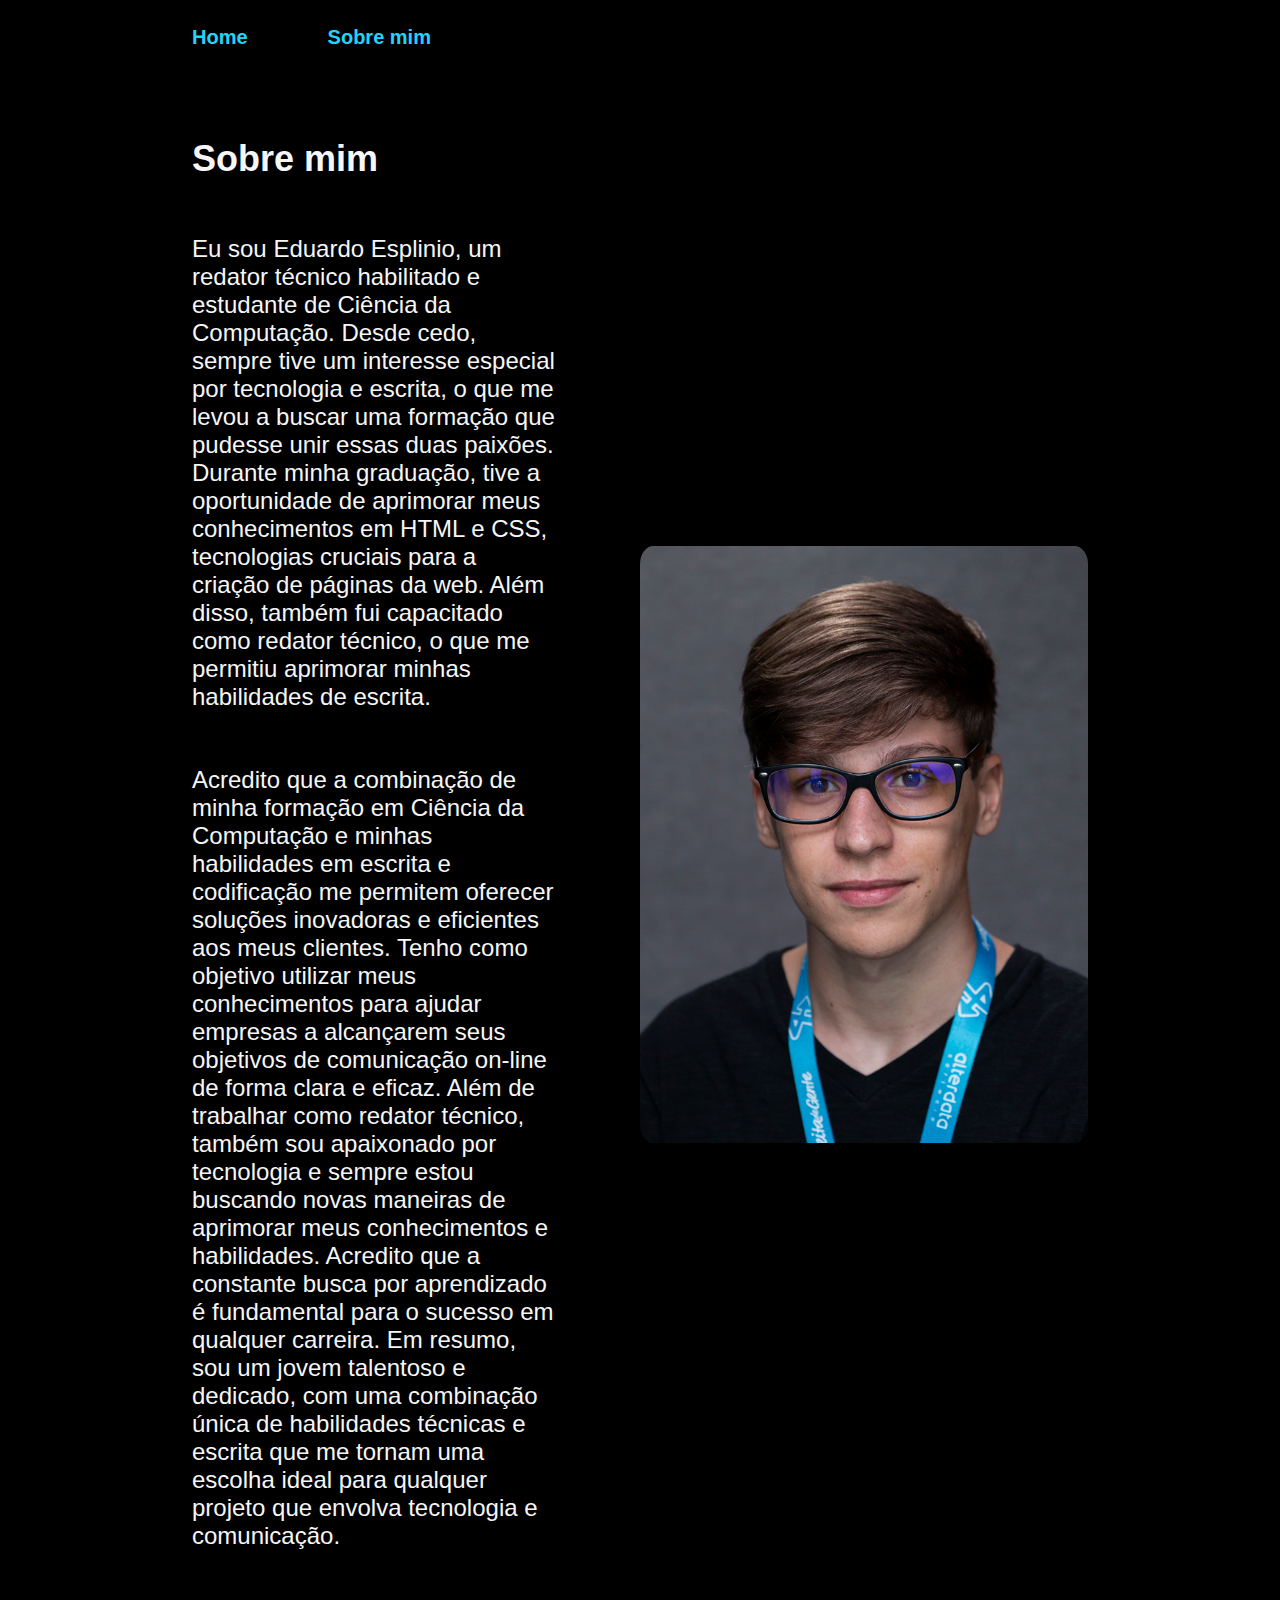
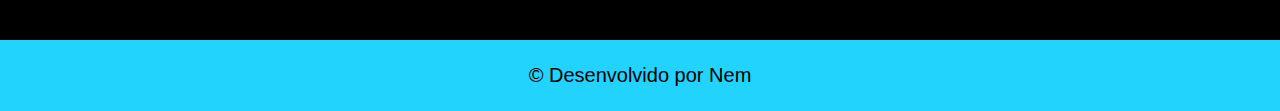
==== about.html @ c8e1d3b9 "first commit" ====
<!DOCTYPE html>
<html lang="pt-br">

<head>
    <meta charset="UTF-8">
    <meta http-equiv="X-UA-Compatible" content="IE=edge">
    <meta name="viewport" content="width=device-width, initial-scale=1.0">
    <title>Sobre mim</title>
    <link rel="stylesheet" href="./styles/style.css">
</head>

<body>
    <header class="cabecalho">
        <nav class="cabecalho__menu">
            <a class="cabecalho__menu__link" href="index.html">Home</a>
            <a class="cabecalho__menu__link" href="about.html">Sobre mim</a>
        </nav>
    </header>
    <main class="apresentacao">
        <section class="apresentacao__conteudo">
            <h1 class="apresentacao__conteudo__titulo">Sobre mim</h1>
            <p class="apresentacao__conteudo__texto">Eu sou Eduardo Esplinio, um redator técnico habilitado e estudante de Ciência da Computação. Desde cedo,
                sempre tive um interesse especial por tecnologia e escrita, o que me levou a buscar uma formação que
                pudesse unir essas duas paixões.

                Durante minha graduação, tive a oportunidade de aprimorar meus conhecimentos em HTML e CSS, tecnologias
                cruciais para a criação de páginas da web. Além disso, também fui capacitado como redator técnico, o que
                me permitiu aprimorar minhas habilidades de escrita.</p>
            <p class="apresentacao__conteudo__texto"> Acredito que a combinação de minha formação em Ciência da Computação e minhas habilidades em escrita e
                codificação me permitem oferecer soluções inovadoras e eficientes aos meus clientes. Tenho como objetivo
                utilizar meus conhecimentos para ajudar empresas a alcançarem seus objetivos de comunicação on-line de
                forma clara e eficaz.

                Além de trabalhar como redator técnico, também sou apaixonado por tecnologia e sempre estou buscando
                novas maneiras de aprimorar meus conhecimentos e habilidades. Acredito que a constante busca por
                aprendizado é fundamental para o sucesso em qualquer carreira.

                Em resumo, sou um jovem talentoso e dedicado, com uma combinação única de habilidades técnicas e escrita
                que me tornam uma escolha ideal para qualquer projeto que envolva tecnologia e comunicação.</p>
        </section>
        <img class="apresentacao__imagem" src="./assets/eduesplinio.uca.jpg" alt="Foto de Perfil - Eduardo Esplinio">
    </main>
    <footer>
        <p class="rodape">&copy; Desenvolvido por Nem</p>
    </footer>
</body>

</html>
---- styles/style.css ----
:root {
    --cor-primaria: #000000;
    --cor-secundaria: #F6F6F6;
    --cor-terciaria: #22D4FD;
    --cor-hover: #00405e;

    --fonte-primaria: 'Krona One', sans-serif;
    --fonte-secundaria: 'Montserrat', sans-serif;
}

* {
    margin: 0;
    padding: 0;
}

body {
    /* height: 100vh; */
    box-sizing: border-box;
    background-color: var(--cor-primaria);
    color: var(--cor-secundaria);
}

.cabecalho {
    padding: 2% 0% 0% 15%;
}

.cabecalho__menu {
    display: flex;
    gap: 80px;
}

.cabecalho__menu__link {
    font-family: var(--fonte-primaria);
    font-size: 1.25rem;
    font-weight: 600;
    color: var(--cor-terciaria);
    text-decoration: none;
}

.titulo-destaque {
    color: var(--cor-terciaria);
}

.apresentacao {
    padding: 7% 15%;
    display: flex;
    align-items: center;
    justify-content: space-between;
    gap: 82px;
}

.apresentacao__conteudo {
    width: 615px;
    display: flex;
    flex-direction: column;
    gap: 55px;
}

.apresentacao__conteudo__titulo {
    font-size: 2.25rem;
    font-family: var(--fonte-primaria);
}

.apresentacao__conteudo__texto {
    font-size: 1.5rem;
    font-family: var(--fonte-secundaria);

}

.titulo-destaque {
    color: var(--cor-terciaria);
}


.apresentacao__links {
    display: flex;
    flex-direction: column;
    align-items: center;
    justify-content: space-between;
    gap: 32px;
}

.apresentacao__links__titulo {
    font-family: var(--fonte-secundaria);
    font-weight: 550;
    font-size: 1.6rem;
}

.apresentacao__links_nav {
    display: flex;
    justify-content: center;
    gap: 16px;
    border: 2px solid var(--cor-terciaria);
    width: 50%;
    text-align: center;
    border-radius: 8px;
    font-size: 1.5rem;
    font-weight: 600;
    padding: 21.5px 0;
    text-decoration: none;
    color: var(--cor-secundaria);
    font-family: var(--fonte-secundaria);
}

.apresentacao__links_nav:hover {
    color: var(--cor-terciaria);
    font-size: 1.6rem;
}

.apresentacao__links_nav:active {
    color: var(--cor-hover);
}


.apresentacao__imagem {
    width: 50%;
    border-radius: 3%;
}

.rodape {
    text-align: center;
    color: #000000;
    background-color: var(--cor-terciaria);
    padding: 24px;
    font-family: var(--fonte-secundaria);
    font-size: 1.25rem;
    font-weight: 400;
}

.rodape:hover {
    color: var(--cor-hover);
}

@media (max-width: 1200px) {

    .cabecalho {
        padding: 10%;
    }

    .cabecalho__menu {
        justify-content: center;
    }

    .apresentacao {
        flex-direction: column-reverse;
        padding: 5%;
    }

    .apresentacao__conteudo {
        width: auto;
    }
    .apresentacao__imagem {
        width: auto;
    }
}
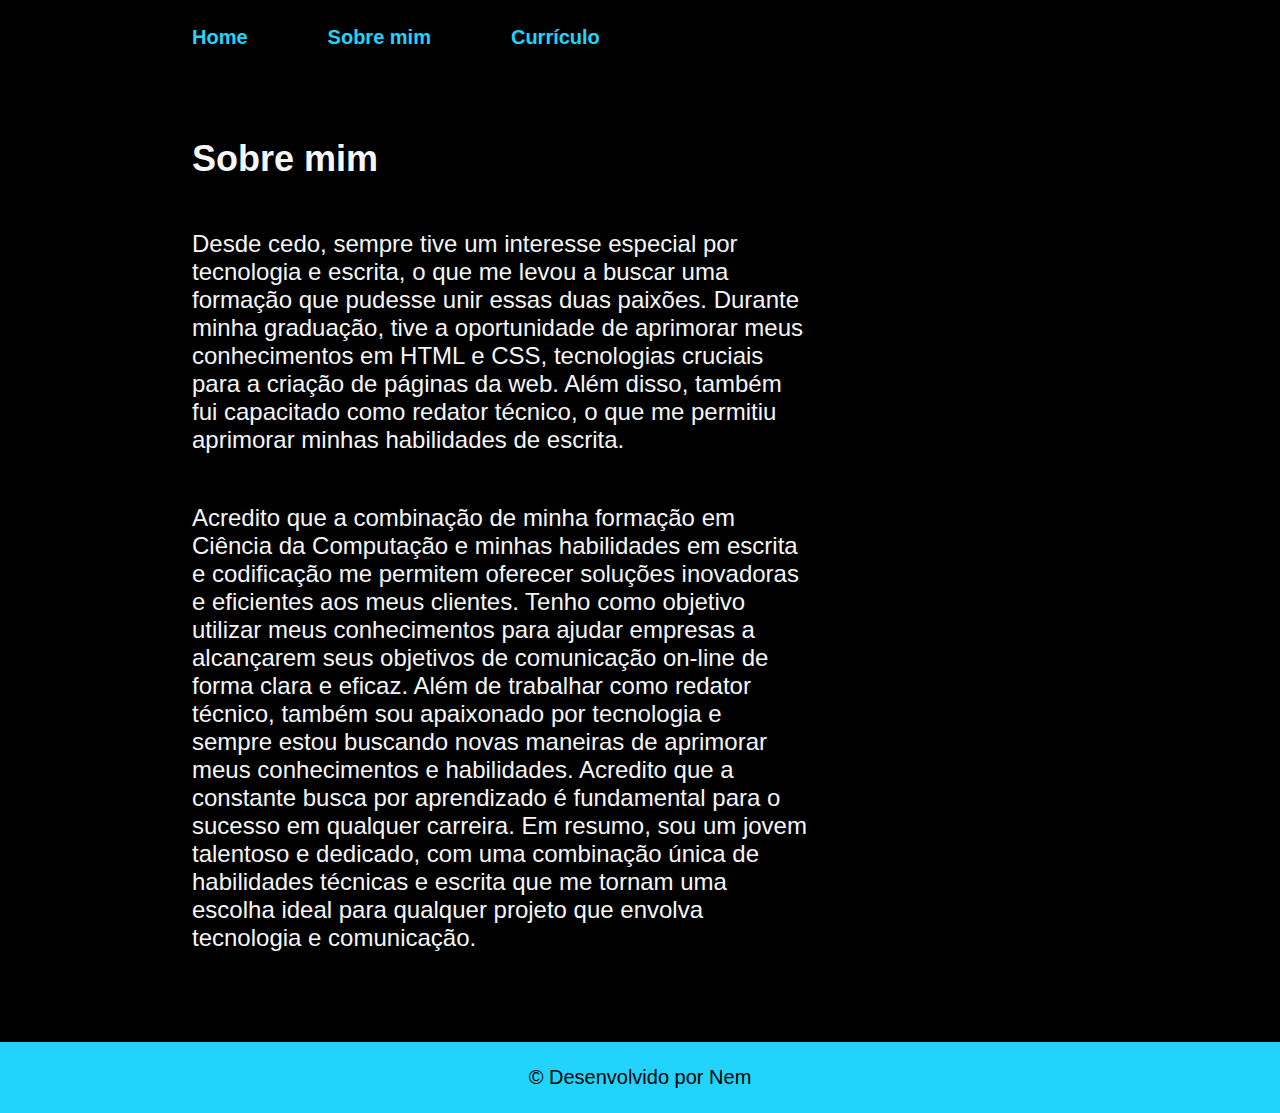
==== commit d83a7a4e: "curriculo adicionado" ====
--- a/about.html
+++ b/about.html
@@ -14,19 +14,21 @@
         <nav class="cabecalho__menu">
             <a class="cabecalho__menu__link" href="index.html">Home</a>
             <a class="cabecalho__menu__link" href="about.html">Sobre mim</a>
+            <a class="cabecalho__menu__link" href="curriculum.html">Currículo</a>
         </nav>
     </header>
     <main class="apresentacao">
         <section class="apresentacao__conteudo">
             <h1 class="apresentacao__conteudo__titulo">Sobre mim</h1>
-            <p class="apresentacao__conteudo__texto">Eu sou Eduardo Esplinio, um redator técnico habilitado e estudante de Ciência da Computação. Desde cedo,
-                sempre tive um interesse especial por tecnologia e escrita, o que me levou a buscar uma formação que
+            <p class="apresentacao__conteudo__texto">Desde cedo, sempre tive um interesse especial por tecnologia e
+                escrita, o que me levou a buscar uma formação que
                 pudesse unir essas duas paixões.
 
                 Durante minha graduação, tive a oportunidade de aprimorar meus conhecimentos em HTML e CSS, tecnologias
                 cruciais para a criação de páginas da web. Além disso, também fui capacitado como redator técnico, o que
                 me permitiu aprimorar minhas habilidades de escrita.</p>
-            <p class="apresentacao__conteudo__texto"> Acredito que a combinação de minha formação em Ciência da Computação e minhas habilidades em escrita e
+            <p class="apresentacao__conteudo__texto"> Acredito que a combinação de minha formação em Ciência da
+                Computação e minhas habilidades em escrita e
                 codificação me permitem oferecer soluções inovadoras e eficientes aos meus clientes. Tenho como objetivo
                 utilizar meus conhecimentos para ajudar empresas a alcançarem seus objetivos de comunicação on-line de
                 forma clara e eficaz.
@@ -38,7 +40,7 @@
                 Em resumo, sou um jovem talentoso e dedicado, com uma combinação única de habilidades técnicas e escrita
                 que me tornam uma escolha ideal para qualquer projeto que envolva tecnologia e comunicação.</p>
         </section>
-        <img class="apresentacao__imagem" src="./assets/eduesplinio.uca.jpg" alt="Foto de Perfil - Eduardo Esplinio">
+        <!--<img class="apresentacao__imagem" src="./assets/eduesplinio.uca.jpg" alt="Foto de Perfil - Eduardo Esplinio">-->
     </main>
     <footer>
         <p class="rodape">&copy; Desenvolvido por Nem</p>
--- a/styles/style.css
+++ b/styles/style.css
@@ -37,6 +37,16 @@
     text-decoration: none;
 }
 
+.cabecalho__menu__link:hover {
+    color: var(--cor-hover);
+    color: var(--cor-terciaria);
+    font-size: 1.34rem;
+}
+
+.cabecalho__menu__link:active {
+    color: var(--cor-hover);
+}
+
 .titulo-destaque {
     color: var(--cor-terciaria);
 }
@@ -44,7 +54,7 @@
 .apresentacao {
     padding: 7% 15%;
     display: flex;
-    align-items: center;
+    
     justify-content: space-between;
     gap: 82px;
 }
@@ -53,7 +63,7 @@
     width: 615px;
     display: flex;
     flex-direction: column;
-    gap: 55px;
+    gap: 50px;
 }
 
 .apresentacao__conteudo__titulo {
@@ -61,14 +71,46 @@
     font-family: var(--fonte-primaria);
 }
 
+.apresentacao__conteudo__subtítulo {
+    font-size: 1.5rem;
+    font-family: var(--fonte-secundaria);
+    text-transform: uppercase;
+    margin-top: 20px;
+}
+
+.apresentacao__conteudo_subtítulo__topico {
+    font-size: 1.6rem;
+    font-family: var(--fonte-secundaria);
+    margin-top: -10px;
+}
+
+.apresentacao__conteudo__atributos {
+    font-size: 1.5rem;
+    font-family: var(--fonte-secundaria);
+    margin-top: -30px;
+}
+
+.apresentacao__conteudo__lista {
+    font-size: 1.2rem;
+    font-family: var(--fonte-secundaria);
+    margin-top: -40px;
+}
+
+.apresentacao__conteudo__numTelefone {
+    font-size: 1.5rem;
+    font-family: var(--fonte-secundaria);
+
+}
+
+.apresentacao__conteudo__email {
+    font-size: 1.5rem;
+    font-family: var(--fonte-secundaria);
+
+}
+
 .apresentacao__conteudo__texto {
     font-size: 1.5rem;
     font-family: var(--fonte-secundaria);
-
-}
-
-.titulo-destaque {
-    color: var(--cor-terciaria);
 }
 
 
@@ -113,7 +155,9 @@
 
 
 .apresentacao__imagem {
-    width: 50%;
+    width: 30%;
+    height: 30%;
+    margin-top: 100px;
     border-radius: 3%;
 }
 
@@ -141,15 +185,17 @@
         justify-content: center;
     }
 
+    
     .apresentacao {
-        flex-direction: column-reverse;
+        flex-direction: row;
         padding: 5%;
     }
 
     .apresentacao__conteudo {
         width: auto;
     }
+
     .apresentacao__imagem {
-        width: auto;
+        width: 30%;
     }
 }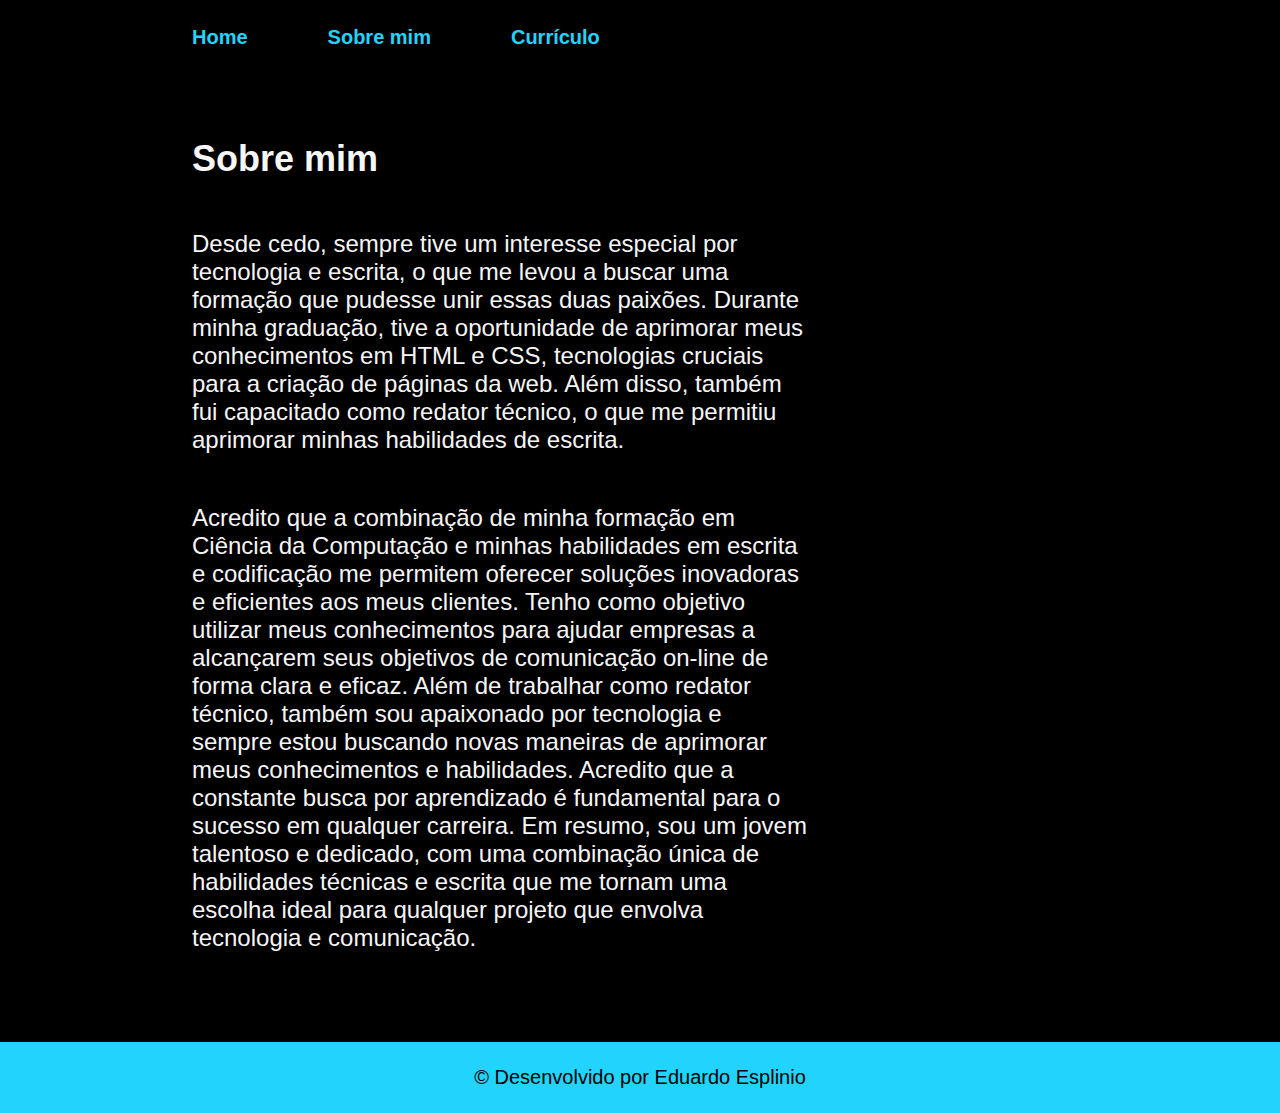
==== commit 72c5e49c: "teste" ====
--- a/about.html
+++ b/about.html
@@ -43,7 +43,7 @@
         <!--<img class="apresentacao__imagem" src="./assets/eduesplinio.uca.jpg" alt="Foto de Perfil - Eduardo Esplinio">-->
     </main>
     <footer>
-        <p class="rodape">&copy; Desenvolvido por Nem</p>
+        <p class="rodape">&copy; Desenvolvido por Eduardo Esplinio</p>
     </footer>
 </body>
 
